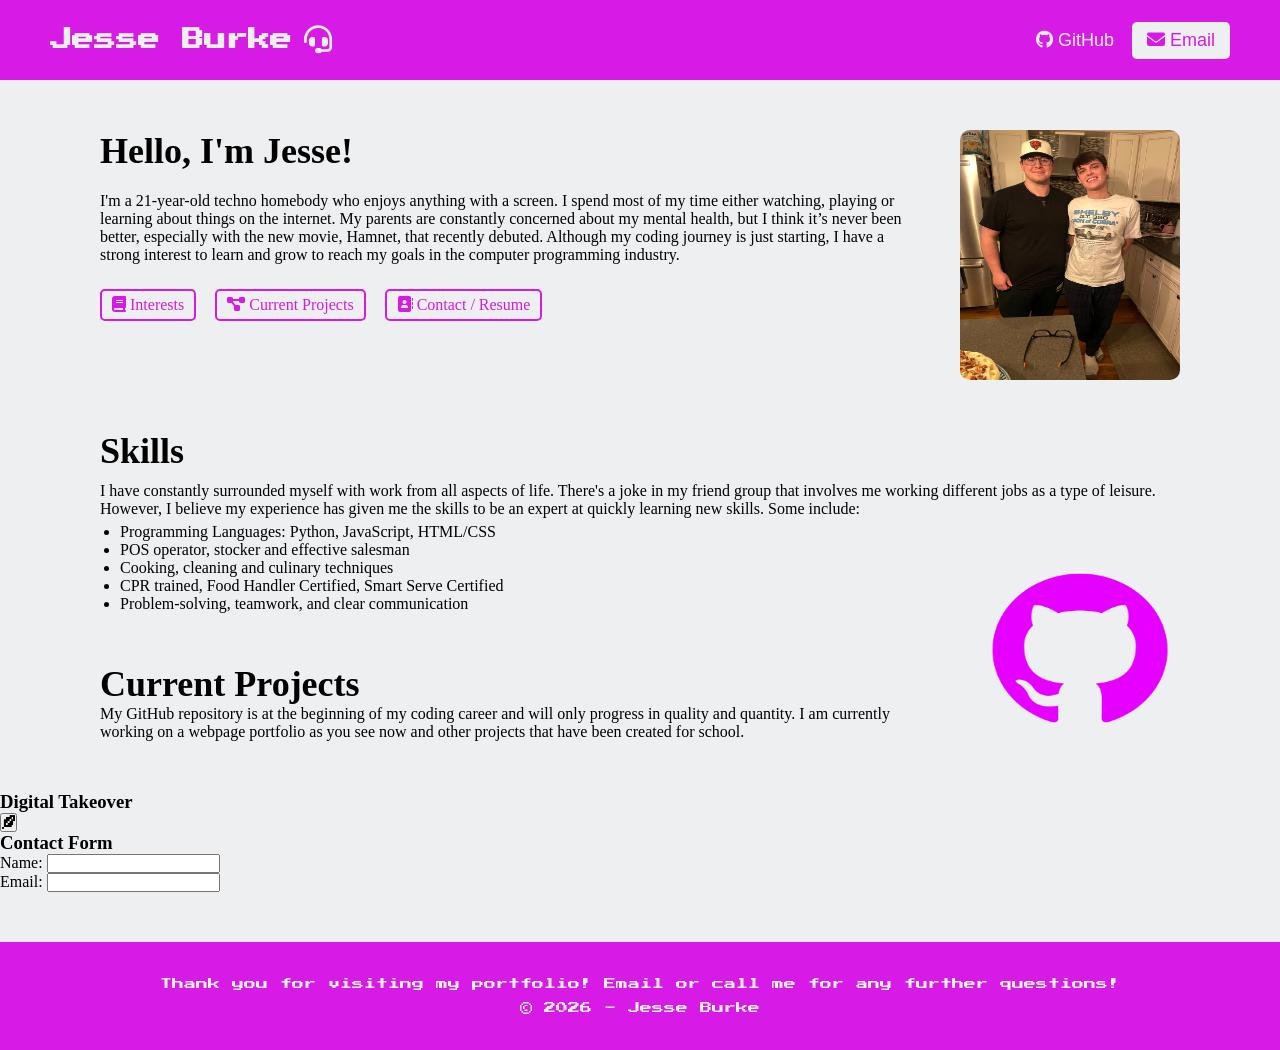
==== portfolio/index.html @ 0baa82e4 "changes" ====
<!DOCTYPE html>
<html lang="en">
<head>
    <meta charset="UTF-8">
    <meta name="viewport" content="width=device-width, initial-scale=1.0">
<!-- Title and Font -->
    <title>Portfolio</title>
    <link href="https://fonts.googleapis.com/css2?family=Bitcount+Grid+Double:wght@100..900&family=Press+Start+2P&display=swap" rel="stylesheet">
<!-- Font Awesome -->
<link rel="stylesheet" href="https://cdnjs.cloudflare.com/ajax/libs/font-awesome/6.5.0/css/all.min.css">
<link rel="stylesheet" href="style.css">
</head>
<body>
<!-- NAVBAR -->
    <nav>
<!-- My name and links to more information about me-->
        <div class="left">
        <a href="/">Jesse Burke</a>
                <i class="fa-solid fa-headset"></i>
        </div>

        <div class="right">
        <a href="https://github.com/jesseburke-04/jesseburke-04.github.io.git" target="_blank" rel="noopener noreferrer">
                <i class="fa-brands fa-github"></i>
                <span>GitHub</span>
        </a>

        <a href="mailto:jesseburke04@gmail.com">
                <i class="fa-solid fa-envelope"></i>
                <span>Email</span>
        </a>
        </div>
    </nav>
    <main>
<!-- Section 1: About Me -->
        <section class="about-me-section">
                <div class="text">
                        <h2>Hello, I'm Jesse!</h2>
                        <p>I'm a 21-year-old techno homebody who enjoys anything with a screen. 
                        I spend most of my time either watching, playing or learning about things on the internet.
                        My parents are constantly concerned about my mental health, but I think it’s never been better, 
                        especially with the new movie, Hamnet, that recently debuted. Although my coding journey is just
                        starting, I have a strong interest to learn and grow to reach my goals in the computer programming industry.</p>
                <div class="links">
                        <a href="https://pin.it/2PM6kJDz1">
                                <i class="fa-solid fa-book"></i>
                                <span>Interests</span>
                        </a>

                        <a href="https://github.com/jesseburke-04/jesseburke-04.github.io.git" target="_blank" rel="noopener noreferrer">
                                <i class="fa-solid fa-diagram-project"></i>
                                <span>Current Projects</span>
                        </a>

                        <a href="https://docs.google.com/document/d/1xOsxR4GgJtj65STWE2t-DAQFpee7eqYp/edit?usp=sharing&ouid=105069542419099579478&rtpof=true&sd=true">
                                <i class="fa-solid fa-address-book"></i>
                                <span> Contact / Resume</span>
                        </a>
                </div>
                </div>
                <div class="picture-of-me">
                        <img src="Me.png" alt="Picture of me" title="I'm on the right!">
                </div>     
        </section>
<!-- Section 2: Skills-->
        <section id="Skills" class="skills-section">
        <h2>Skills</h2>
        <div class="text">
                <p>I have constantly surrounded myself with work from all aspects of life. There's a 
                   joke in my friend group that involves me working different jobs as a type of leisure.
                   However, I believe my experience has given me the skills to be an expert at quickly 
                   learning new skills. Some include:</p>
                <ul>
                        <li>Programming Languages: Python, JavaScript, HTML/CSS</li>
                        <li>POS operator, stocker and effective salesman</li>
                        <li>Cooking, cleaning and culinary techniques</li>
                        <li>CPR trained, Food Handler Certified, Smart Serve Certified</li>
                        <li>Problem-solving, teamwork, and clear communication</li>
                </ul>
        </div>
        </section>
<!-- Section 3: Current Projects-->
        <section id="Current-Projects" class="current-projects-section">
                <div class="text">
                        <h2>Current Projects</h2>
                        <p>My GitHub repository is at the beginning of my coding career and will only progress in quality and quantity.
                        I am currently working on a webpage portfolio as you see now and other projects that have been created for school.</p>
                </div>
                <div class="picture-of-github">
                        <img src="GitHub.png" alt="GitHub Logo" title="GitHub">
                </div>
                 </section>
<!--Section 4: Javascript Features-->
<section id="JavaScript-Features" class="javascript-features-section">
        <!--Box 1: Color Changing Party Mode-->
        <div class="javascript-features">
                        <h3>Digital Takeover</h3>
                        <button id="digital-takeover-btn">
                                <i class="fa-brands fa-mintbit"></i>
                        </button>
                </div>
        </div>

        <!--Box 2: Contact Form-->
        <div class="javascript-features">
                <h3>Contact Form</h3>
                <form id="contact-form">
                        <label for="name">Name:</label>
                        <input type="text" id="name" name="name" required>
                        <p id="liveOutput"></p>
                        <label for="email">Email:</label>
                        <input type="email" id="email" name="email" required>
                </form>
        </div>
</section>
    </main>
<!-- Footer -->
    <footer>
        <p>Thank you for visiting my portfolio! Email or call me for any further questions!</p>
        <p>&copy; 2026 - Jesse Burke</p>
    </footer>
</body>
</html>
---- portfolio/style.css ----
/*This section is to use to store my global color variables. */
:root {
    --text-color: #1a1c20;
    --link-color: #D71AE6;
    --background-color: #eeeff1;
}

/*A universal selector that targets every element. I'm also setting 
the default margins and padding to zero and box-sizing: border-box 
makes sure the padding and border is included in the elements width. */
* {
    margin: 0;
    padding: 0;
    box-sizing: border-box;
}

/*This property is used so that my anchor links glide smoother. */
html{
    scroll-behavior: smooth;
}

/*Designing how the default font and background color should look. */
body {
    font-family: 'Times New Roman', serif;
    background-color: var(--background-color);
}

/*A global style for the color of my links and removing the underline. */
a {
    color: var(--link-color);
    text-decoration: none;
}

/* NAVBAR Section*/
/*Positioning the top of my webpage and designing the size and color. */
nav {
    display: flex;
    justify-content: space-between;
    align-items: center;
    padding: 0px 50px;
    height: 80px;
    background-color: var(--link-color);
}

nav .left {
    display: flex;
    align-items: center;
    gap: 12px;
}

nav .left a {
    font-family:'Press Start 2P', serif;
    color: var(--background-color);
    font-size: 22px;
    font-weight: 600;
}

nav .left i {
    color: var(--background-color);
    font-size: 28px;
}

nav .right {
    display: flex;
    align-items: center;
    gap: 10px;
}

nav .right a {
    font-family: sans-serif;
    color: var(--background-color);
    font-size: 18px;
    padding: 4px 8px;
}

nav .right a:last-child {
    color: var(--link-color);
    background-color: var(--background-color);
    padding: 8px 15px;
    border-radius: 5px;
}

/* Section 1: About Me */
/*Positioning section 1 and adding a picture of me and my boyfriend
to the right side of my text. */
.about-me-section {
    display: flex;
    align-items: flex-start; 
    gap: 40px;
    padding: 0px 50px;
    margin: 50px;
}

.about-me-section .text {
    flex: 1;
}

.about-me-section .text h2 {
    font-size: 36px;
}

.about-me-section .text p {
    margin-top: 20px;
}

.about-me-section .text .links {
    margin-top: 25px;
}

/*Added styling so that when the links are hovered over
they change colors. */
.about-me-section .text .links a {
    display: inline-block;
    padding: 5px 10px;
    border: 2px solid var(--link-color);
    border-radius: 5px;
    margin-right: 15px;
    margin-bottom: 10px;
    transition: 1s;
}

.about-me-section .text .links a:hover {
    color: var(--text-color);
    border: 2px solid var(--text-color);
}

/*Since the photo has two people in it, I add a hovering style
that lets the user know I'm on the right side. */
.about-me-section .picture-of-me img {
    width: 220px;
    height: 250px;
    border-radius: 10px;
    display: block;
}

/* Section 2: Skills */
/*Another section, with more stylying. */
.skills-section {
    position: relative;
    padding: 0 50px;
    margin: 30px 50px;
}

.skills-section h2 {
    font-size: 36px;
}

.skills-section .text {
    margin-top: 10px;
}

.skills-section ul {
    margin-top: 5px;
    margin-left: 20px;
}

/* Section 3: Current Projects */
/*The last section of my portfolio, which mirrors the same layout as
section 1, except the GitHub image is in between section 2 and 3. */
.current-projects-section {
    display: flex;
    align-items: flex-start;
    gap: 40px;
    padding: 0px 50px;
    margin: 50px;
}

.current-projects-section .text {
    flex: 1;
}

.current-projects-section .text h2 {
    font-size: 36px;
}

.current-projects-section .picture-of-github img {
    width: 200px;
    height: 170px;
    display: block;
}

.current-projects-section .picture-of-github {
    margin-top: -100px;
}

/* Footer */
/*Add a final goodbye and gratitude section. Staying consistent with
the style used throughout my portfolio. */
footer {
    text-align: center;
    padding: 30px 50px;
    margin-top: 50px;
    background-color: var(--link-color);
    color: var(--background-color);
    font-family: 'Press Start 2P', serif;
    font-size: 12px;
    line-height: 2;
}

/*Phase Two Reflection: .  */
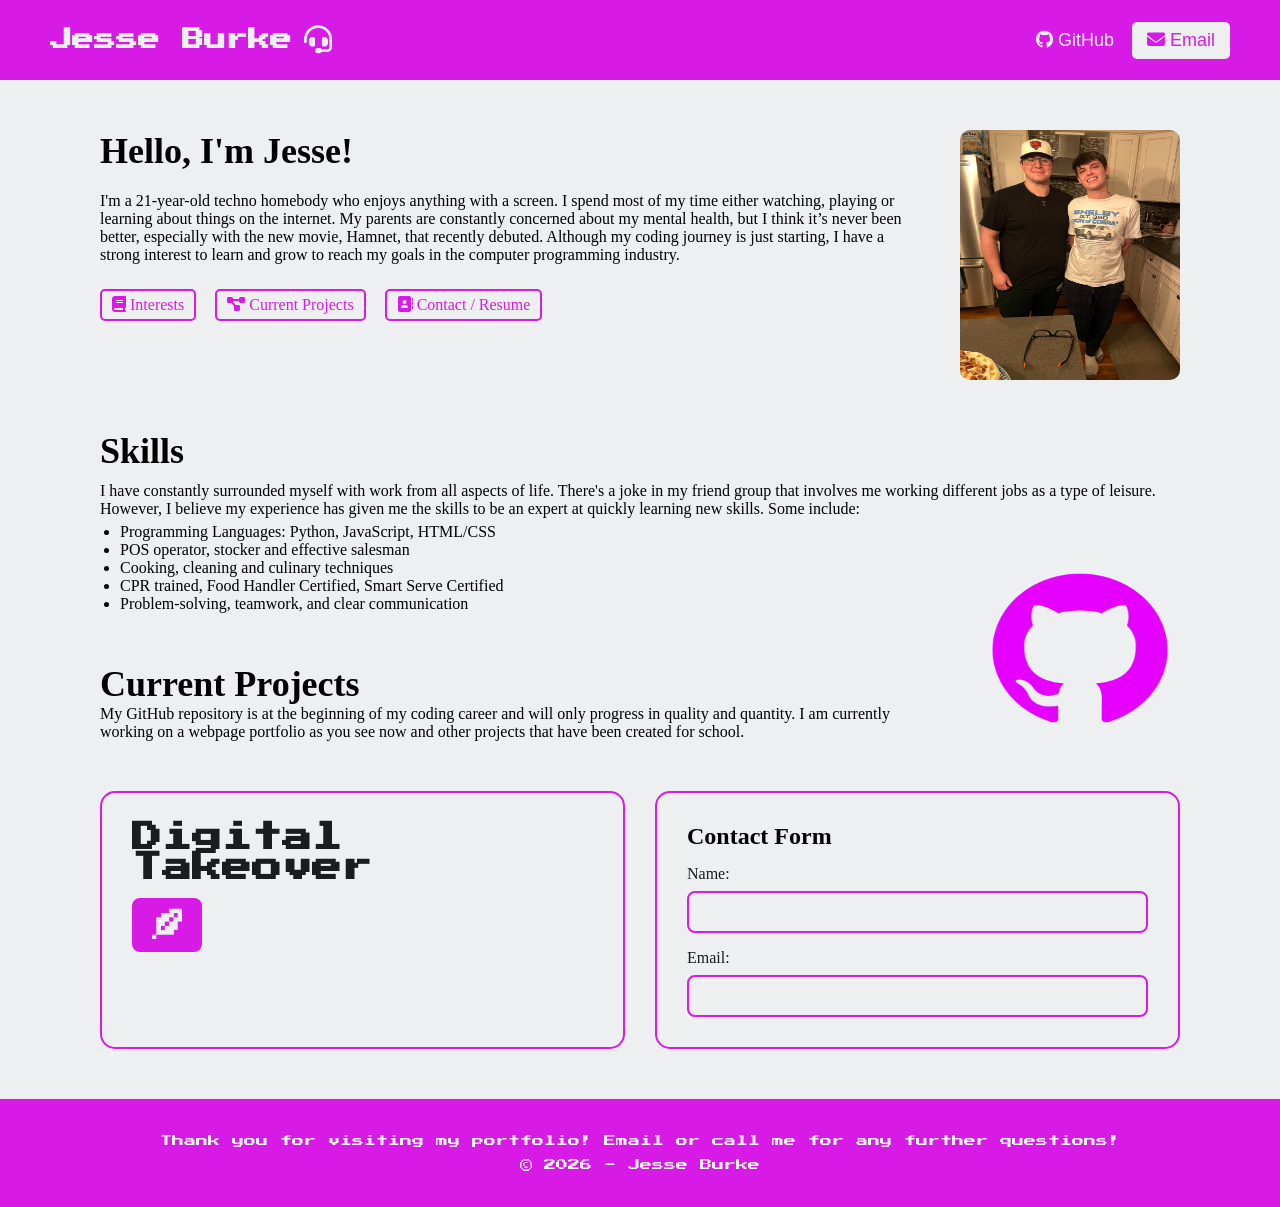
==== commit 25c08694: "changes" ====
--- a/portfolio/index.html
+++ b/portfolio/index.html
@@ -95,7 +95,7 @@
         <!--Box 1: Color Changing Party Mode-->
         <div class="javascript-features">
                         <h3>Digital Takeover</h3>
-                        <button id="digital-takeover-btn">
+                        <button class="digital-takeover-btn">
                                 <i class="fa-brands fa-mintbit"></i>
                         </button>
                 </div>
@@ -103,8 +103,8 @@
 
         <!--Box 2: Contact Form-->
         <div class="javascript-features">
-                <h3>Contact Form</h3>
-                <form id="contact-form">
+                <h2>Contact Form</h2>
+                <form class="contact-form">
                         <label for="name">Name:</label>
                         <input type="text" id="name" name="name" required>
                         <p id="liveOutput"></p>
--- a/portfolio/style.css
+++ b/portfolio/style.css
@@ -183,6 +183,81 @@
     margin-top: -100px;
 }
 
+/* Section 4: JavaScript Features */
+.javascript-features-section {
+    display: grid;
+    grid-template-columns: 1fr 1fr;
+    gap: 30px;
+    padding: 0 50px;
+    margin: 50px;
+}
+
+/* Flexbox inside each box */
+.javascript-features {
+    display: flex;
+    flex-direction: column;
+    gap: 15px;
+    padding: 30px;
+    border: 2px solid var(--link-color);
+    border-radius: 15px;
+}
+
+.javascript-features h3 {
+    font-size: 30px;
+    font-family:'Press Start 2P', serif;
+    color: var(--text-color);
+}
+
+/* Box 1: Digital Takeover button */
+.digital-takeover-btn {
+    padding: 10px 20px;
+    background-color: var(--link-color);
+    color: var(--background-color);
+    border: none;
+    border-radius: 8px;
+    font-size: 30px;
+    cursor: pointer;
+    transition: 0.3s;
+    width: fit-content;
+}
+
+.digital-takeover-btn:hover {
+    opacity: 0.8;
+}
+
+/* Box 2: Contact Form */
+.contact-form {
+    display: flex;
+    flex-direction: column;
+    gap: 8px;
+}
+
+.contact-form label {
+    font-size: 16px;
+    color: var(--text-color);
+}
+
+.contact-form input {
+    padding: 10px 15px;
+    border: 2px solid var(--link-color);
+    border-radius: 8px;
+    font-size: 16px;
+    background-color: var(--background-color);
+    color: var(--text-color);
+    outline: none;
+    transition: 0.3s;
+}
+
+.contact-form input:focus {
+    border-color: var(--text-color);
+}
+
+.liveOutput {
+    font-size: 14px;
+    color: var(--link-color);
+    min-height: 20px;
+}
+
 /* Footer */
 /*Add a final goodbye and gratitude section. Staying consistent with
 the style used throughout my portfolio. */
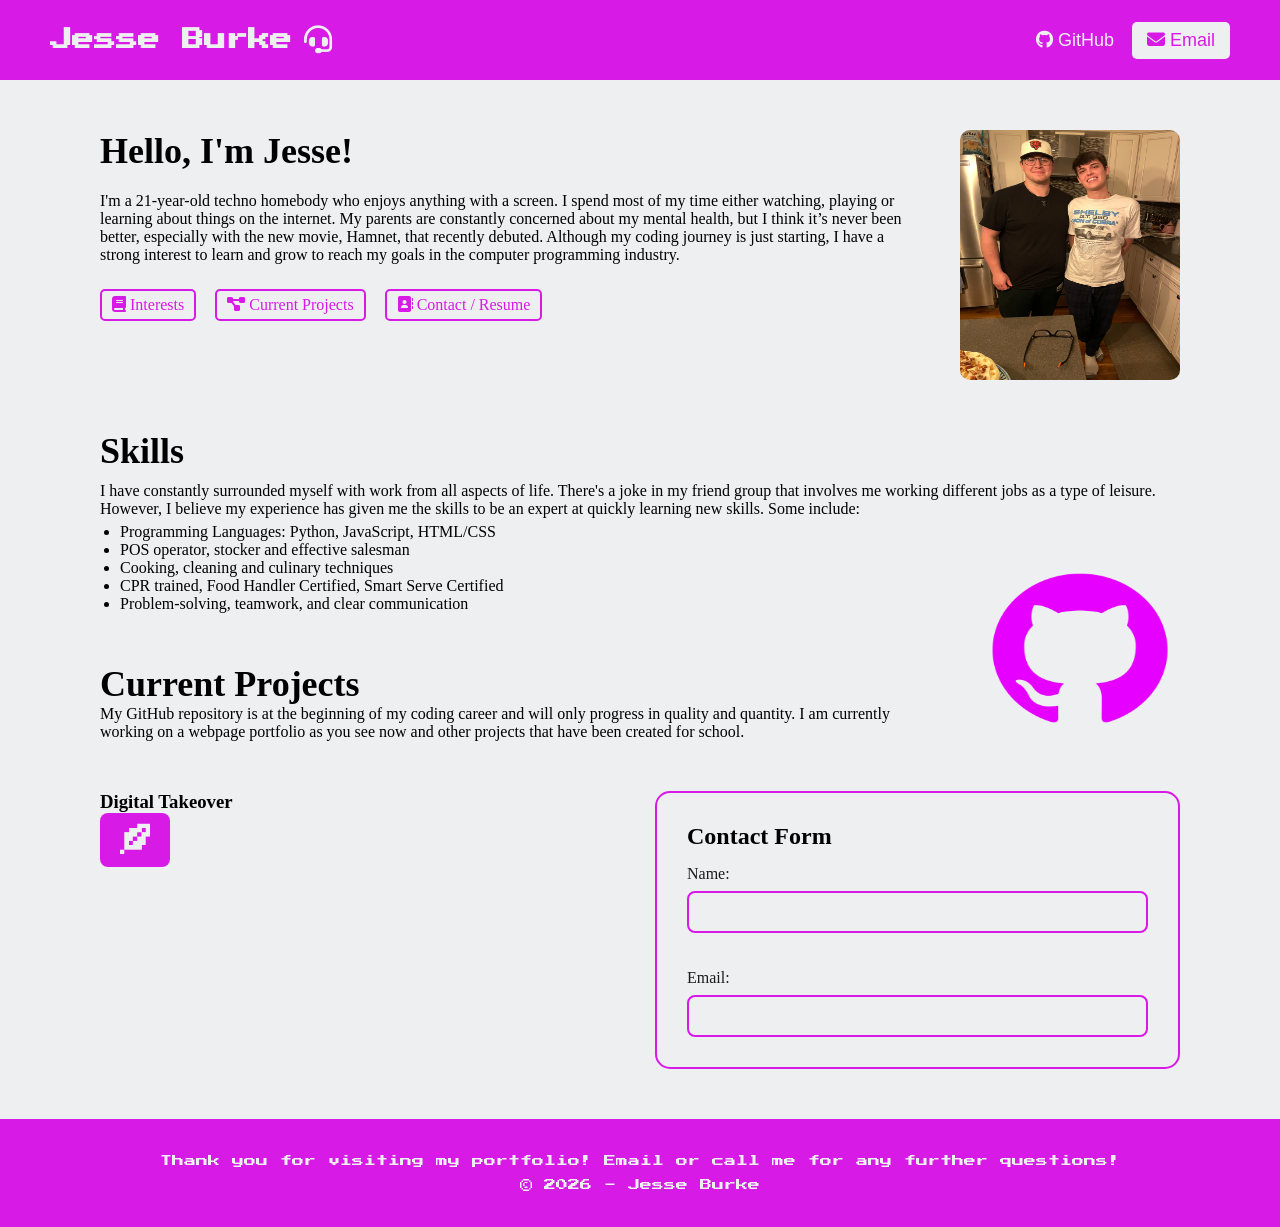
==== commit 7851f2cc: "changes" ====
--- a/portfolio/index.html
+++ b/portfolio/index.html
@@ -93,7 +93,7 @@
 <!--Section 4: Javascript Features-->
 <section id="JavaScript-Features" class="javascript-features-section">
         <!--Box 1: Color Changing Party Mode-->
-        <div class="javascript-features">
+        <div class="javascript-feature digital-takeover-box">
                         <h3>Digital Takeover</h3>
                         <button class="digital-takeover-btn">
                                 <i class="fa-brands fa-mintbit"></i>
@@ -107,7 +107,7 @@
                 <form class="contact-form">
                         <label for="name">Name:</label>
                         <input type="text" id="name" name="name" required>
-                        <p id="liveOutput"></p>
+                        <p class="liveOutput"></p>
                         <label for="email">Email:</label>
                         <input type="email" id="email" name="email" required>
                 </form>
--- a/portfolio/style.css
+++ b/portfolio/style.css
@@ -202,6 +202,10 @@
     border-radius: 15px;
 }
 
+.digital-takeover-box {
+    align-items: center;
+}
+
 .javascript-features h3 {
     font-size: 30px;
     font-family:'Press Start 2P', serif;
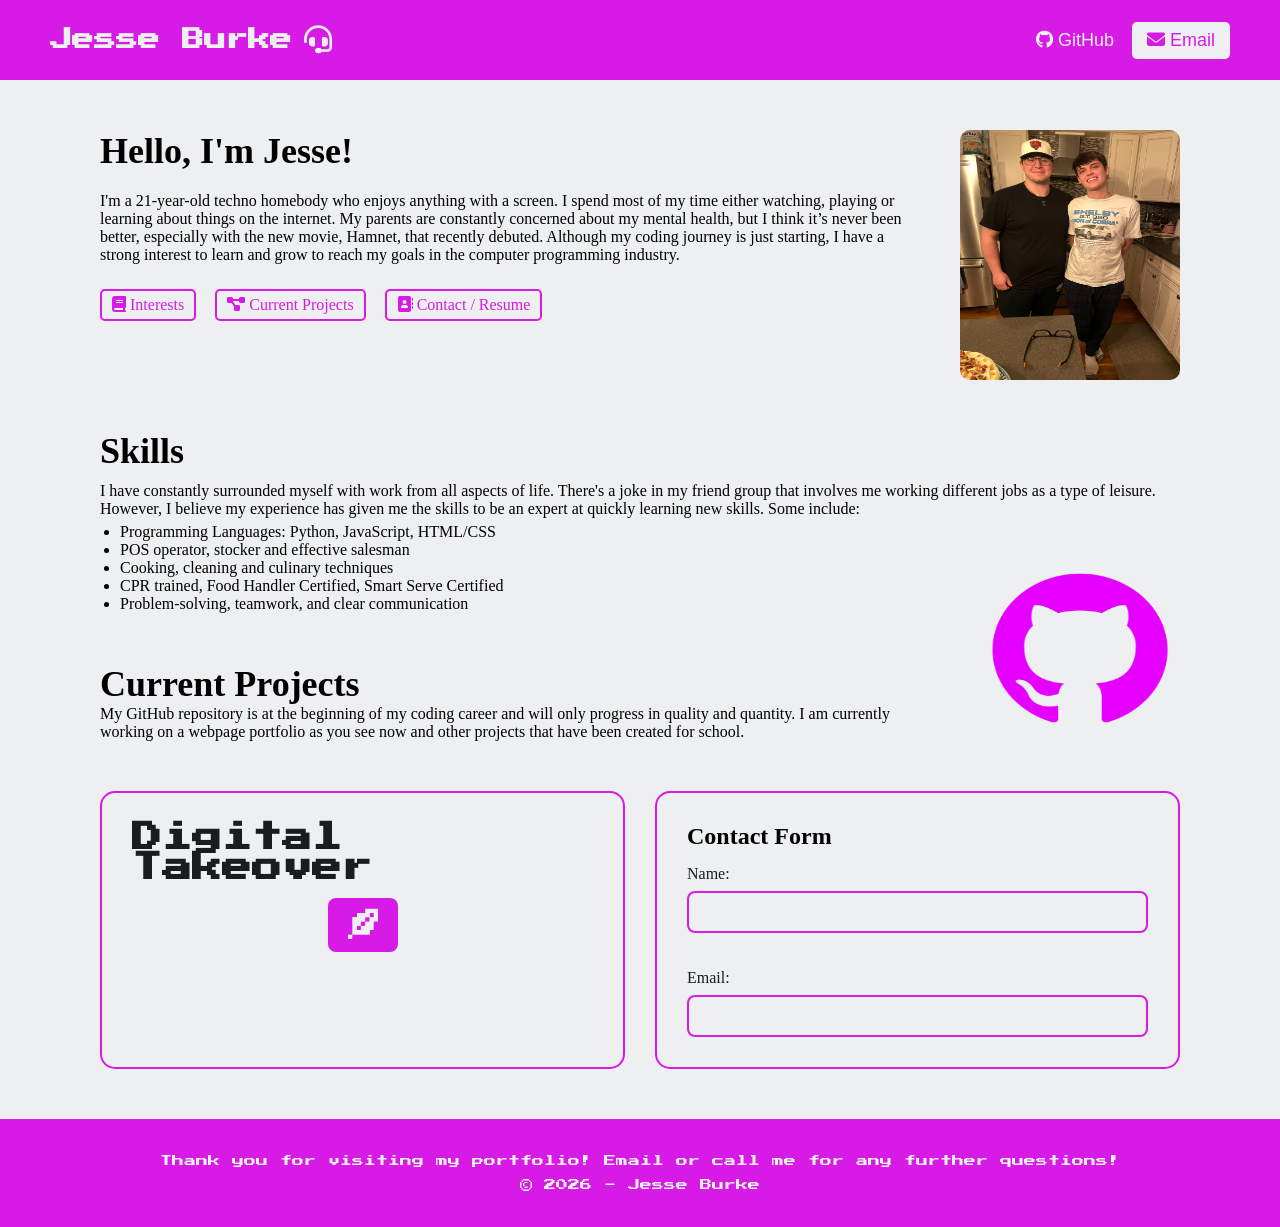
==== commit 6171d05e: "changes" ====
--- a/portfolio/index.html
+++ b/portfolio/index.html
@@ -93,16 +93,16 @@
 <!--Section 4: Javascript Features-->
 <section id="JavaScript-Features" class="javascript-features-section">
         <!--Box 1: Color Changing Party Mode-->
-        <div class="javascript-feature digital-takeover-box">
+        <div class="javascript-features digital-takeover-box">
                         <h3>Digital Takeover</h3>
                         <button class="digital-takeover-btn">
                                 <i class="fa-brands fa-mintbit"></i>
                         </button>
-                </div>
+                
         </div>
 
         <!--Box 2: Contact Form-->
-        <div class="javascript-features">
+        <div class="javascript-features contact-form-box">
                 <h2>Contact Form</h2>
                 <form class="contact-form">
                         <label for="name">Name:</label>
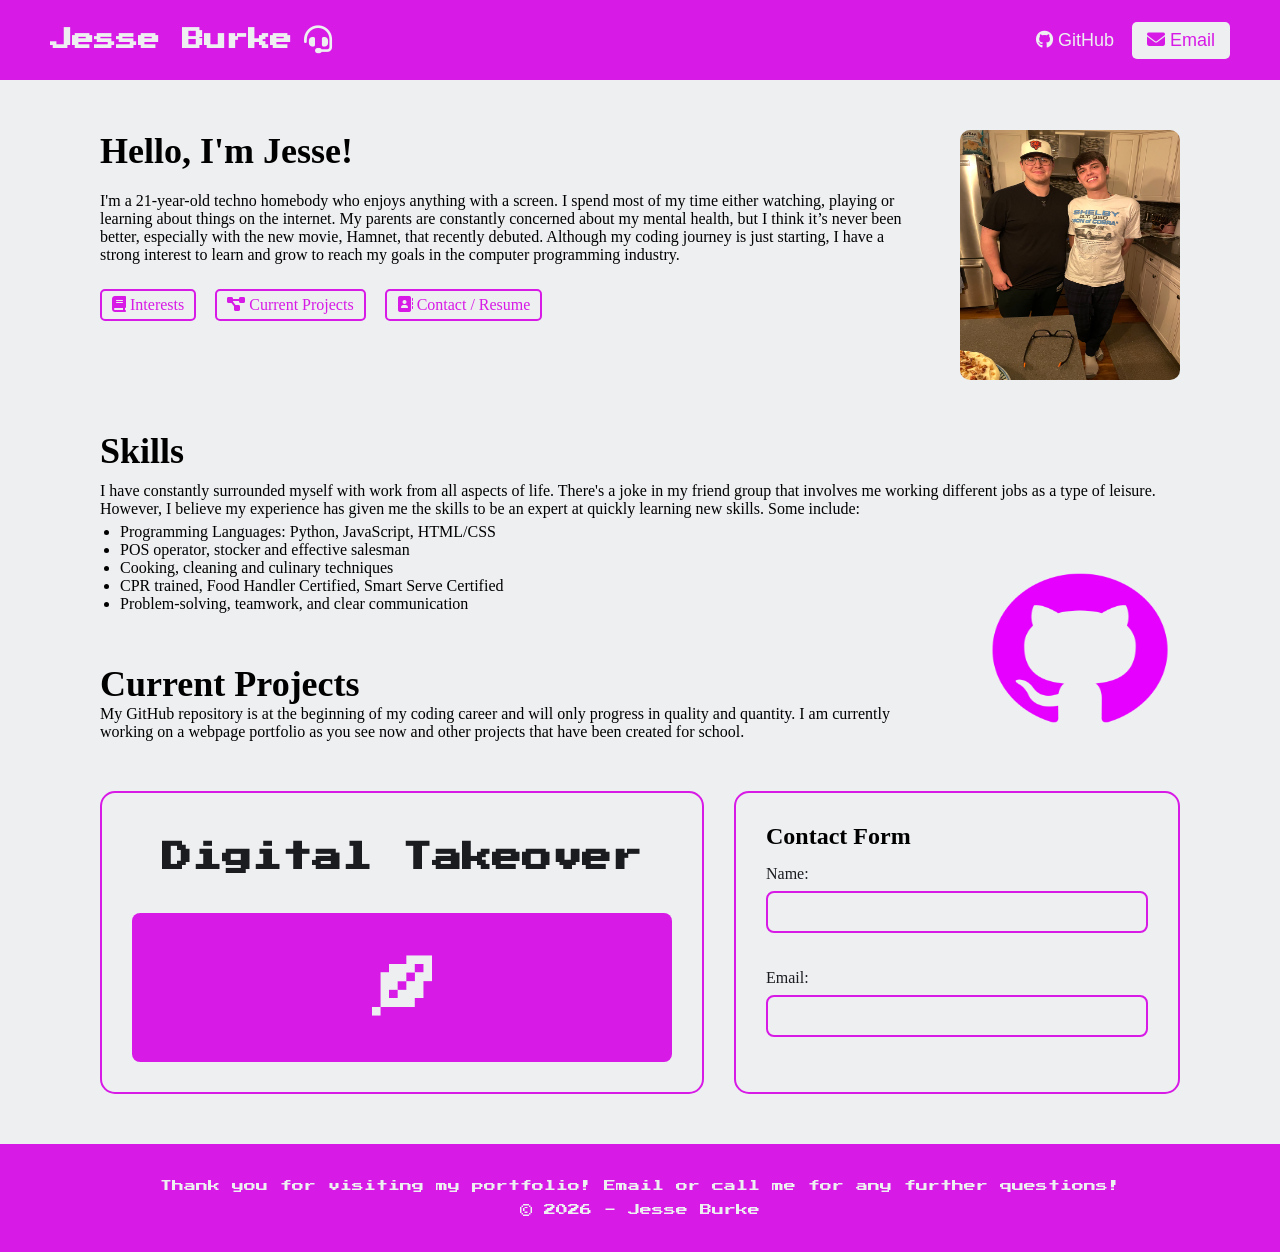
==== commit c2d26e62: "changes" ====
--- a/portfolio/index.html
+++ b/portfolio/index.html
@@ -119,5 +119,6 @@
         <p>Thank you for visiting my portfolio! Email or call me for any further questions!</p>
         <p>&copy; 2026 - Jesse Burke</p>
     </footer>
+    <script src="script.js"></script>
 </body>
 </html>
--- a/portfolio/style.css
+++ b/portfolio/style.css
@@ -206,6 +206,11 @@
     align-items: center;
 }
 
+.digital-takeover-box h3 {
+    text-align: center;
+    margin-top: 20px; /* add this */
+}
+
 .javascript-features h3 {
     font-size: 30px;
     font-family:'Press Start 2P', serif;
@@ -214,15 +219,16 @@
 
 /* Box 1: Digital Takeover button */
 .digital-takeover-btn {
-    padding: 10px 20px;
+    padding: 40px 15rem;
     background-color: var(--link-color);
     color: var(--background-color);
     border: none;
     border-radius: 8px;
-    font-size: 30px;
+    font-size: 60px;
     cursor: pointer;
     transition: 0.3s;
     width: fit-content;
+    margin-top: 25px;
 }
 
 .digital-takeover-btn:hover {
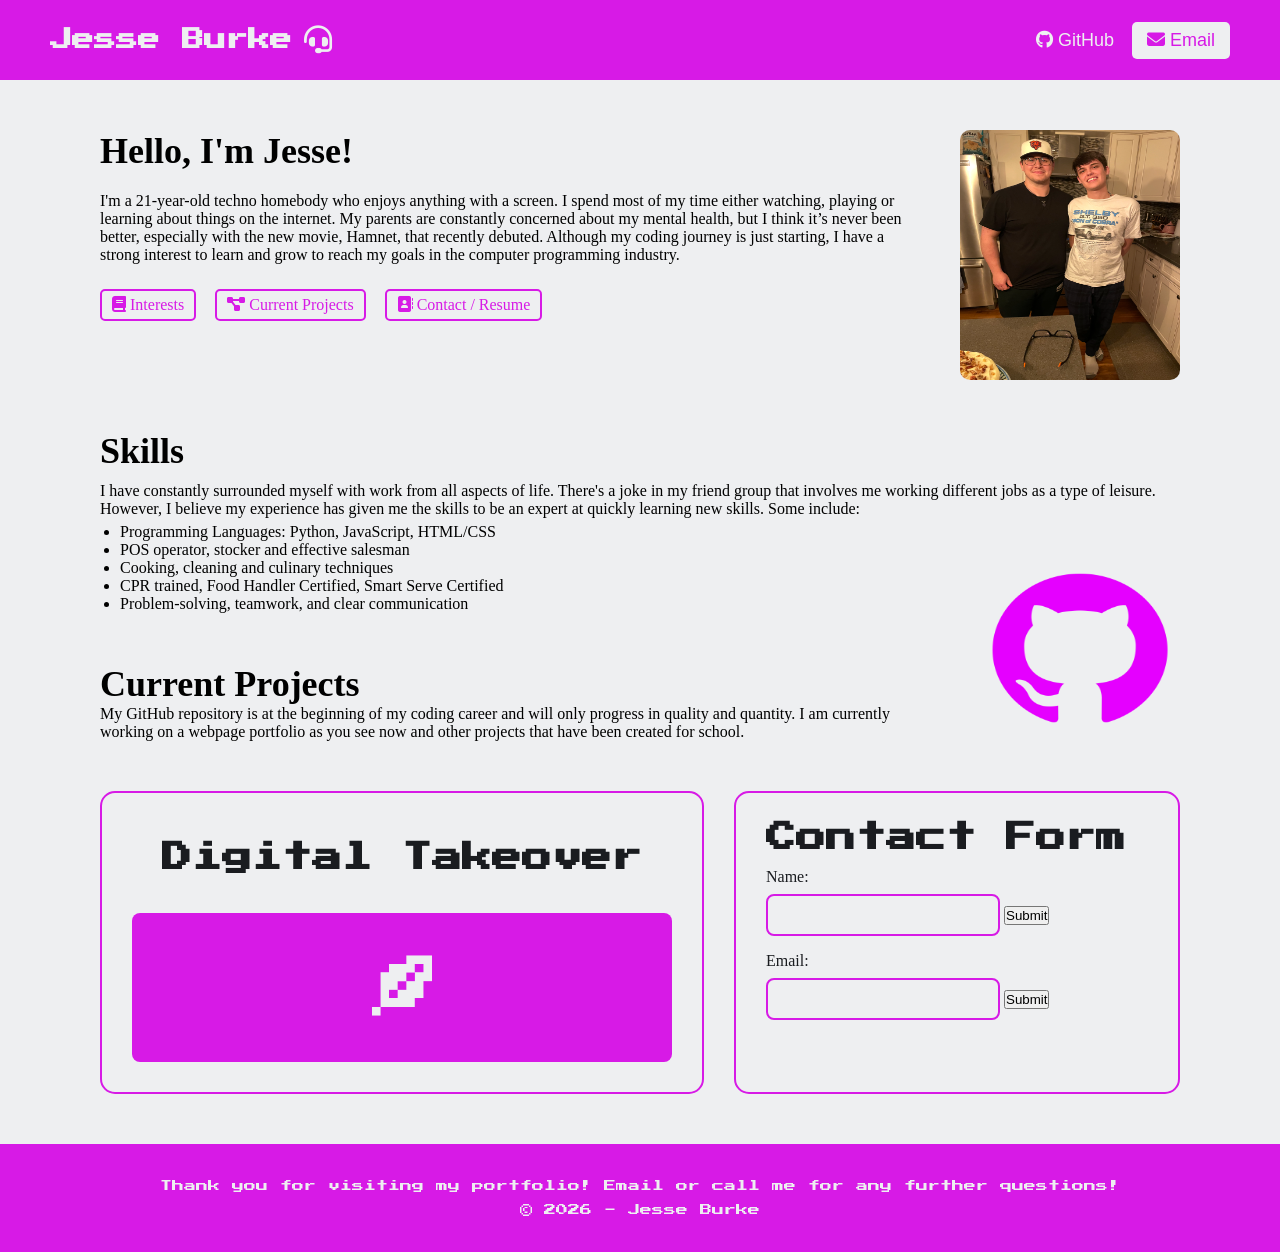
==== commit 34cde4ee: "changes" ====
--- a/portfolio/index.html
+++ b/portfolio/index.html
@@ -103,13 +103,21 @@
 
         <!--Box 2: Contact Form-->
         <div class="javascript-features contact-form-box">
-                <h2>Contact Form</h2>
+                <h3>Contact Form</h3>
                 <form class="contact-form">
                         <label for="name">Name:</label>
-                        <input type="text" id="name" name="name" required>
-                        <p class="liveOutput"></p>
+                        <div class="name-box">
+                        <input type="text" class="name" name="name" required>
+                        <button type="submit" class="submit-btn name-btn">Submit</button>
+                        </div>
+                        <p class="name-output"></p>
+                        
                         <label for="email">Email:</label>
-                        <input type="email" id="email" name="email" required>
+                        <div class="email-box">
+                        <input type="email" class="email" name="email" required>
+                        <button type="submit" class="submit-btn email-btn">Submit</button>
+                        </div>
+                        <p class="email-output"></p>
                 </form>
         </div>
 </section>
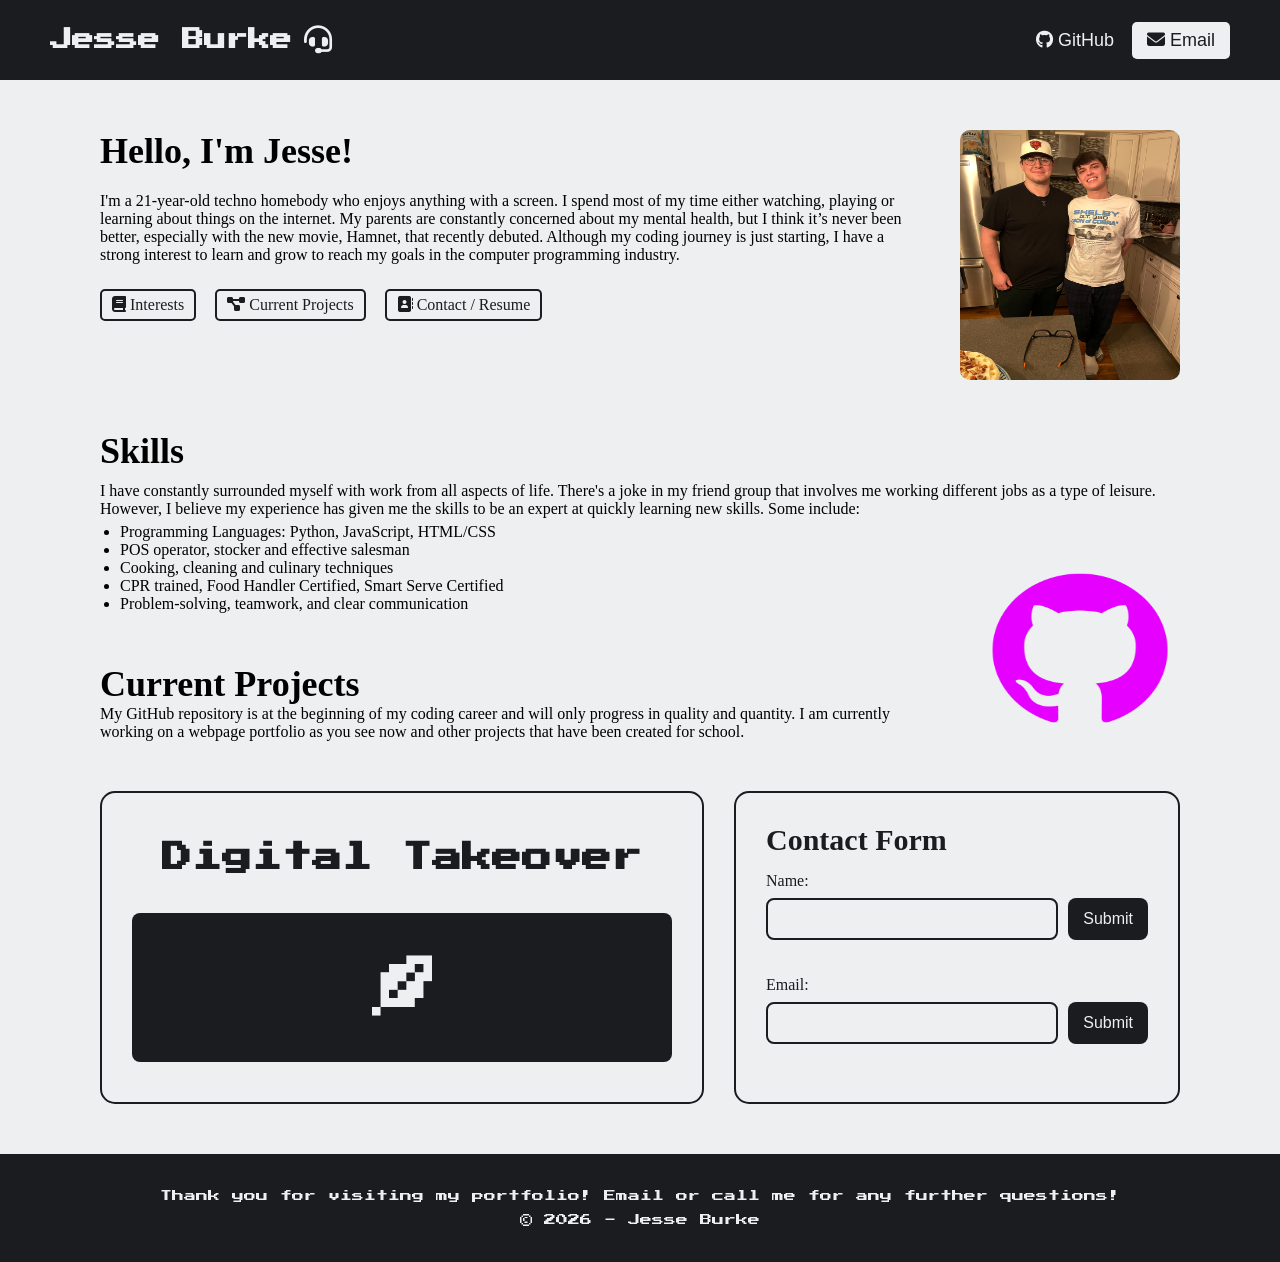
==== commit 8744cfeb: "changes" ====
--- a/portfolio/index.html
+++ b/portfolio/index.html
@@ -1,3 +1,4 @@
+<!--This is the HTML file programming for my portfolio, the reflection is in my CSS Stylesheet-->
 <!DOCTYPE html>
 <html lang="en">
 <head>
--- a/portfolio/style.css
+++ b/portfolio/style.css
@@ -1,7 +1,7 @@
 /*This section is to use to store my global color variables. */
 :root {
     --text-color: #1a1c20;
-    --link-color: #D71AE6;
+    --link-color: #1a1c20;
     --background-color: #eeeff1;
 }
 
@@ -136,7 +136,6 @@
 /* Section 2: Skills */
 /*Another section, with more stylying. */
 .skills-section {
-    position: relative;
     padding: 0 50px;
     margin: 30px 50px;
 }
@@ -192,7 +191,7 @@
     margin: 50px;
 }
 
-/* Flexbox inside each box */
+/* Styling each Javascript feature and using the grid positioning and flexbox */
 .javascript-features {
     display: flex;
     flex-direction: column;
@@ -206,14 +205,19 @@
     align-items: center;
 }
 
+/* Making the boxes unique */
 .digital-takeover-box h3 {
     text-align: center;
+    font-family:'Press Start 2P', serif;
     margin-top: 20px; /* add this */
+}
+
+.contact-form-box h3 {
+    font-family: 'Times New Roman', serif;
 }
 
 .javascript-features h3 {
     font-size: 30px;
-    font-family:'Press Start 2P', serif;
     color: var(--text-color);
 }
 
@@ -245,6 +249,18 @@
 .contact-form label {
     font-size: 16px;
     color: var(--text-color);
+}
+
+.name-box {
+    display: flex;
+    gap: 10px;
+    width: 100%;
+}
+
+.email-box {
+    display: flex;
+    gap: 10px;
+    width: 100%;
 }
 
 .contact-form input {
@@ -256,13 +272,35 @@
     color: var(--text-color);
     outline: none;
     transition: 0.3s;
+    width: 100%;
 }
 
 .contact-form input:focus {
     border-color: var(--text-color);
 }
 
-.liveOutput {
+.submit-btn {
+    padding: 10px 15px;
+    background-color: var(--link-color);
+    color: var(--background-color);
+    border: none;
+    border-radius: 8px;
+    font-size: 16px;
+    transition: 0.3s;
+    white-space: nowrap;
+}
+
+.submit-btn:hover {
+    opacity: 0.8;
+}
+
+.name-output {
+    font-size: 14px;
+    color: var(--link-color);
+    min-height: 20px;
+}
+
+.email-output {
     font-size: 14px;
     color: var(--link-color);
     min-height: 20px;
@@ -282,4 +320,11 @@
     line-height: 2;
 }
 
-/*Phase Two Reflection: .  */+/*Phase Two Reflection: This was a very fun and creative experience. I love the different 
+aspects of coding and how unique each programming language is. It was so complicated at first but 
+the more time I spent fidgeting and stressing, the more I learned. The JavaScript went pretty
+well, and felt easy, maybe because my circuiting course is kind of like this and I enjoy that.
+I learned alot about the little details in HTML and CSS coding, and how the littlest detail 
+could mean your image is on the other side of the webpage or not. The CSS stylesheet was the most 
+challenging part because of how complex and tedious it can be. Nonetheless I learned a lot 
+and I hope to further progress in my coding journey. */
